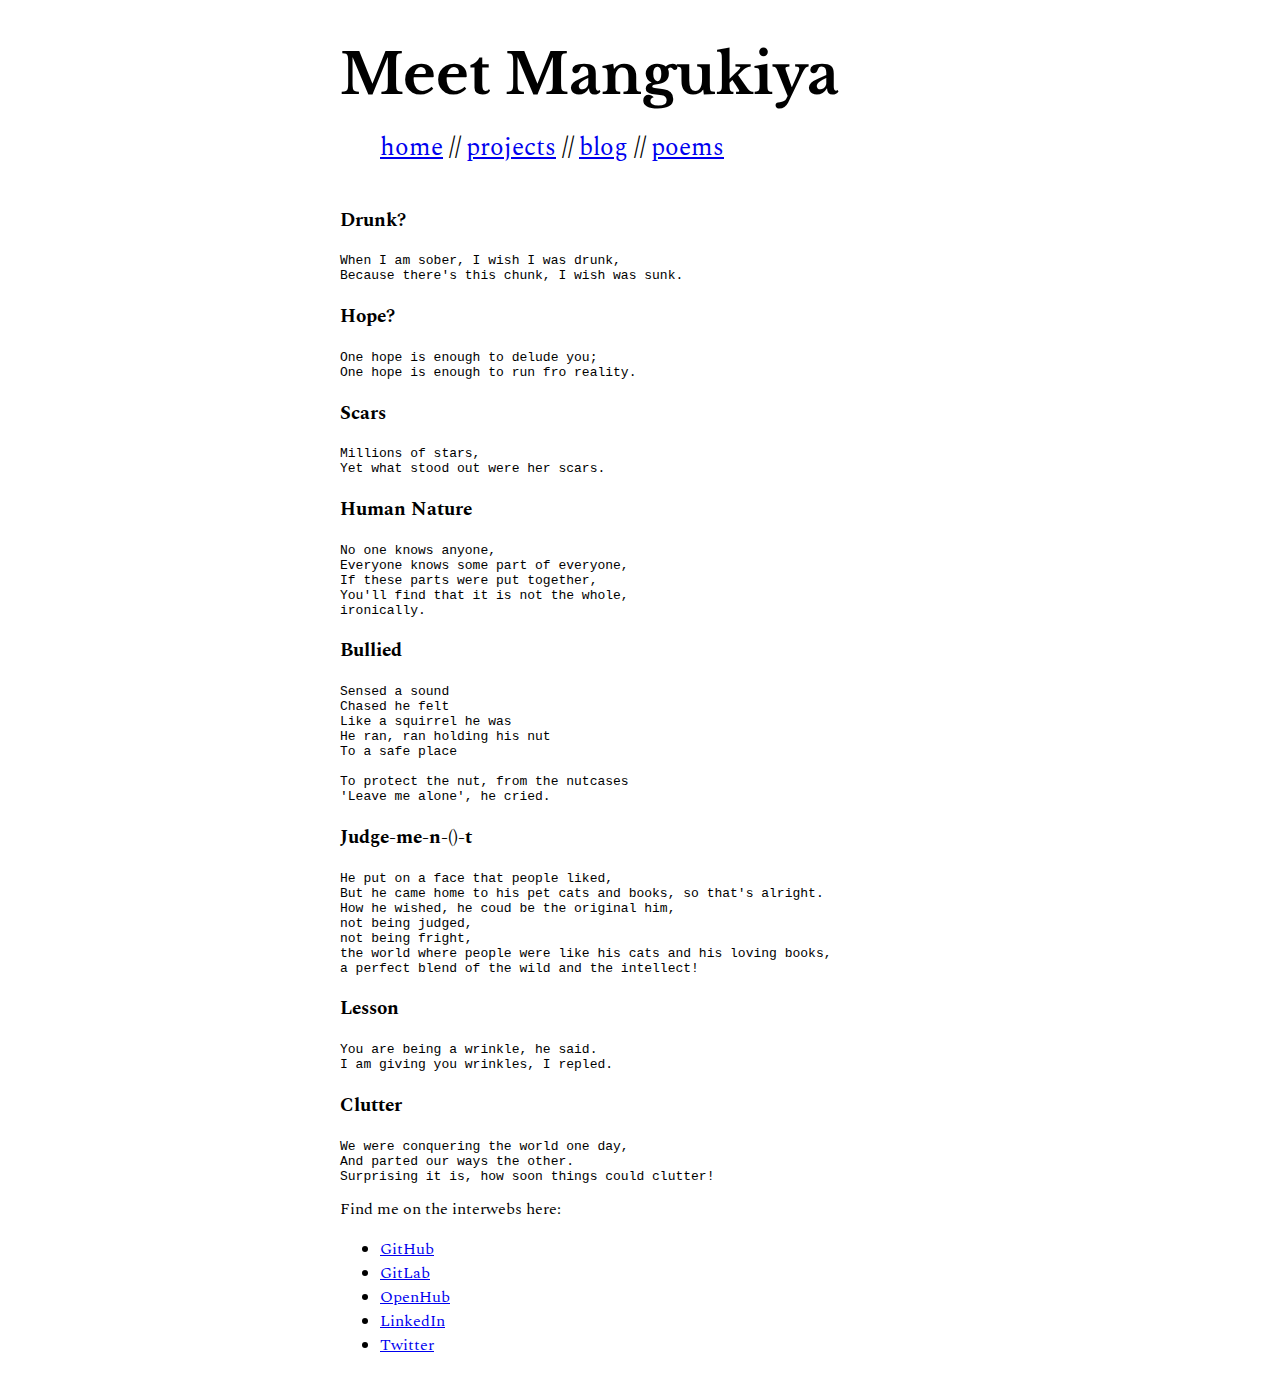
==== poems/index.html @ 8b60ebc4 "Deploy https://myrhy.me to github.com/meetmangukiya/meetmangukiya.github.io.git:master" ====
<!doctype html>
<html>
  <head>
    <title>
Poems | Meet Mangukiya
</title>
    <link rel='stylesheet' href='/static/style.css'>
    <meta name="viewport" content="width=device-width, initial-scale=1.0">
  </head>
  <body>
    <nav>
      <h1>Meet Mangukiya</h1>
      <ul>
        <li><a href='/'>home</a></li>
        <li><a href='/projects'>projects</a></li>
        <li><a href='http://blog.myrhy.me'>blog</a></li>
        <li><a href='http://poems.myrhy.me'>poems</a></li>
      </ul>
    </nav>

    
  
    <div class='poem'>
      <h3>Drunk?</h3>
      <pre>When I am sober, I wish I was drunk,
Because there's this chunk, I wish was sunk.
</pre>
    </div>
  
    <div class='poem'>
      <h3>Hope?</h3>
      <pre>One hope is enough to delude you;
One hope is enough to run fro reality.
</pre>
    </div>
  
    <div class='poem'>
      <h3>Scars</h3>
      <pre>Millions of stars,
Yet what stood out were her scars.
</pre>
    </div>
  
    <div class='poem'>
      <h3>Human Nature</h3>
      <pre>No one knows anyone,
Everyone knows some part of everyone,
If these parts were put together,
You'll find that it is not the whole,
ironically.
</pre>
    </div>
  
    <div class='poem'>
      <h3>Bullied</h3>
      <pre>Sensed a sound
Chased he felt
Like a squirrel he was
He ran, ran holding his nut
To a safe place

To protect the nut, from the nutcases
'Leave me alone', he cried.
</pre>
    </div>
  
    <div class='poem'>
      <h3>Judge-me-n-()-t</h3>
      <pre>He put on a face that people liked,
But he came home to his pet cats and books, so that's alright.
How he wished, he coud be the original him,
not being judged,
not being fright,
the world where people were like his cats and his loving books,
a perfect blend of the wild and the intellect!
</pre>
    </div>
  
    <div class='poem'>
      <h3>Lesson</h3>
      <pre>You are being a wrinkle, he said.
I am giving you wrinkles, I repled.
</pre>
    </div>
  
    <div class='poem'>
      <h3>Clutter</h3>
      <pre>We were conquering the world one day,
And parted our ways the other.
Surprising it is, how soon things could clutter!
</pre>
    </div>
  


    <footer>
      Find me on the interwebs here:
      <ul>
        <li><a href='https://github.com/meetmangukiya'>GitHub</a></li>
        <li><a href='https://gitlab.com/meetmangukiya'>GitLab</a></li>
        <li><a href='https://www.linkedin.com/in/meetmangukiya/'>OpenHub</a></li>
        <li><a href='https://www.linkedin.com/in/meetmangukiya/'>LinkedIn</a></li>
        <li><a href='https://twitter.com/meetmangukiya98'>Twitter</a></li>
      </ul>
    </footer>
  </body>
</html>
---- static/style.css ----
@import url('https://fonts.googleapis.com/css?family=Libre+Baskerville|Spectral');

body {
  font-family: Spectral, serif;
  max-width: 600px;
  margin: 40px auto;
}

nav h1 {
  margin: 0;
  font-size: 3.5em;
  font-family: "Libre Baskerville", serif;
}

nav ul, nav ul li {
  font-size: 1.25em;
  display: inline-block;
}

nav ul li::after {
  content: " // ";
}

nav ul li:last-of-type::after {
  content: "";
}
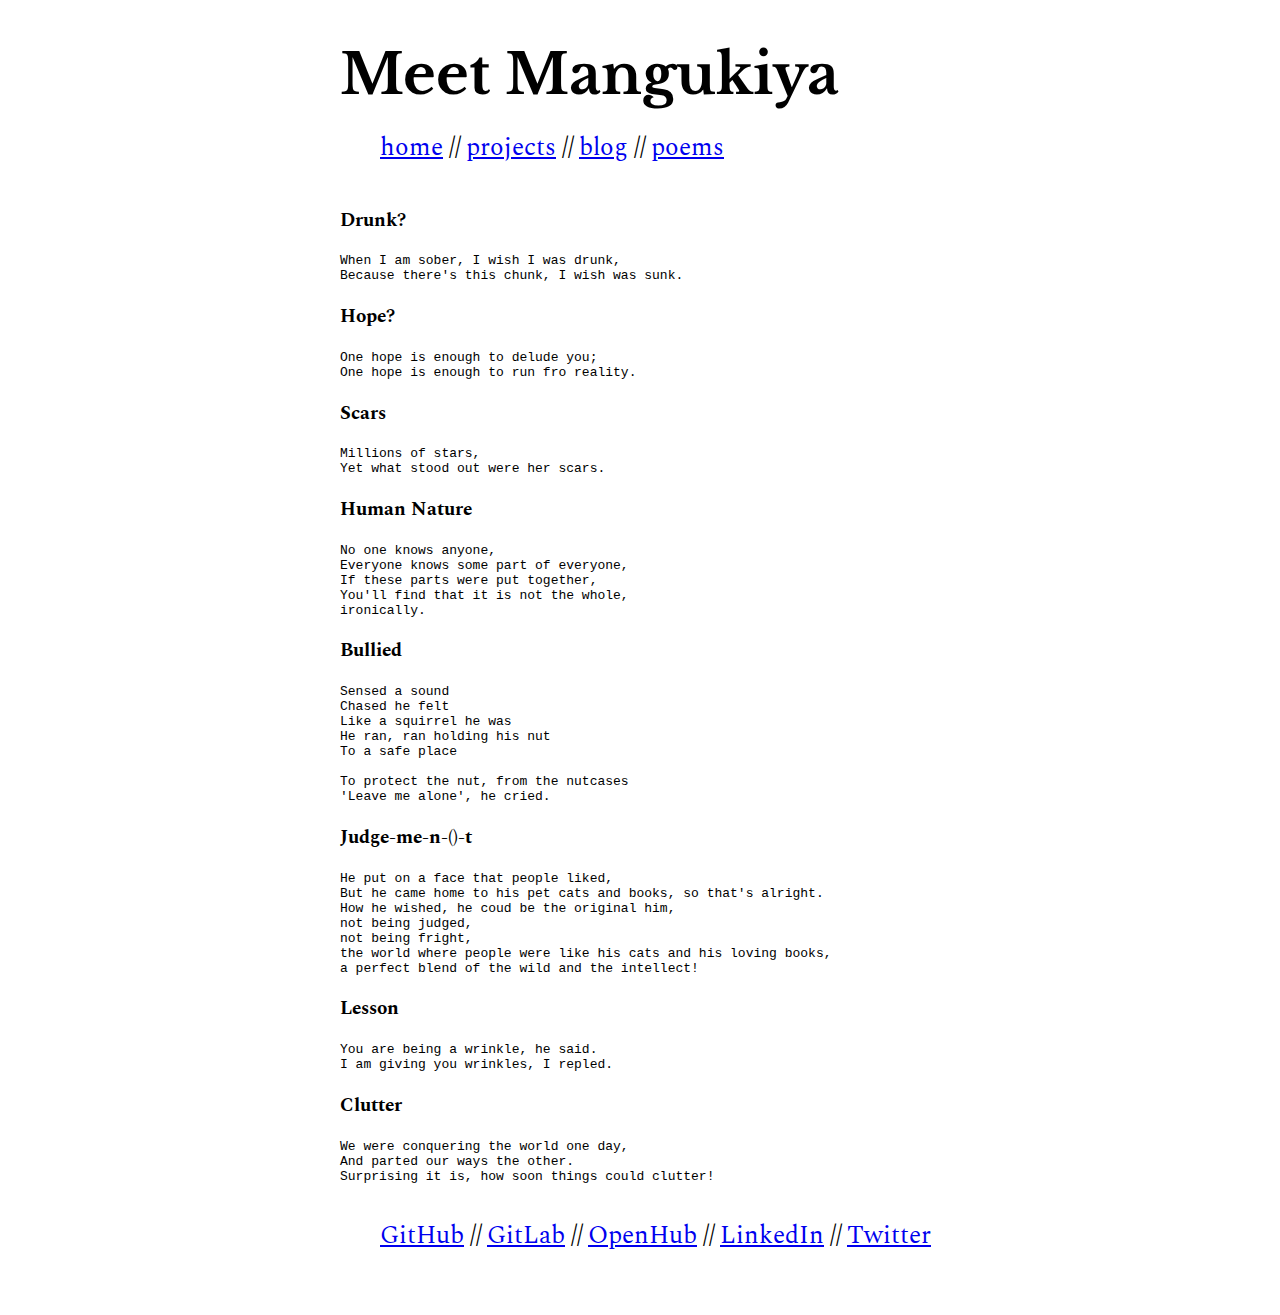
==== commit f95bca7f: "Deploy https://myrhy.me to github.com/meetmangukiya/meetmangukiya.github.io.git:master" ====
--- a/poems/index.html
+++ b/poems/index.html
@@ -14,7 +14,7 @@
         <li><a href='/'>home</a></li>
         <li><a href='/projects'>projects</a></li>
         <li><a href='http://blog.myrhy.me'>blog</a></li>
-        <li><a href='http://poems.myrhy.me'>poems</a></li>
+        <li><a href='/poems'>poems</a></li>
       </ul>
     </nav>
 
@@ -94,7 +94,6 @@
 
 
     <footer>
-      Find me on the interwebs here:
       <ul>
         <li><a href='https://github.com/meetmangukiya'>GitHub</a></li>
         <li><a href='https://gitlab.com/meetmangukiya'>GitLab</a></li>
--- a/static/style.css
+++ b/static/style.css
@@ -12,15 +12,15 @@
   font-family: "Libre Baskerville", serif;
 }
 
-nav ul, nav ul li {
+nav ul, nav ul li, footer ul, footer ul li {
   font-size: 1.25em;
   display: inline-block;
 }
 
-nav ul li::after {
+nav ul li::after, footer ul li::after {
   content: " // ";
 }
 
-nav ul li:last-of-type::after {
+nav ul li:last-of-type::after, footer ul li:last-of-type::after {
   content: "";
 }
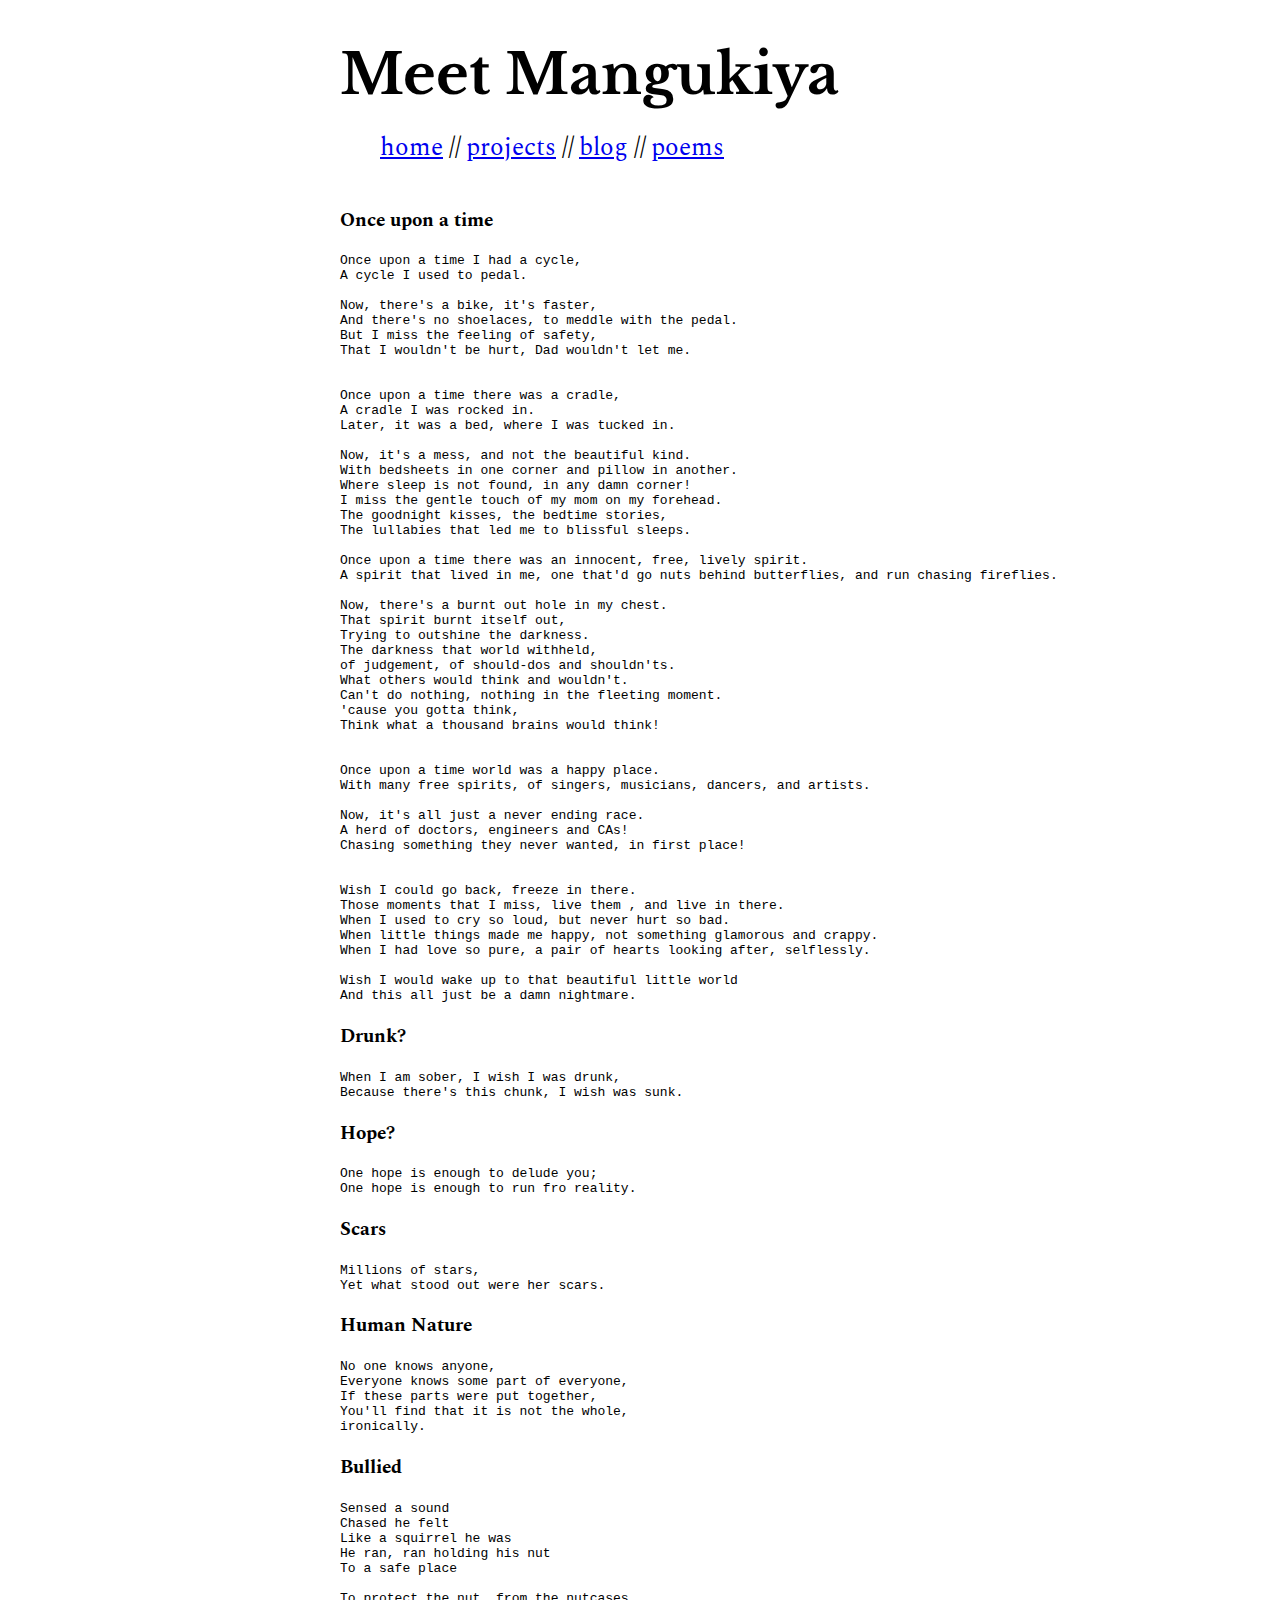
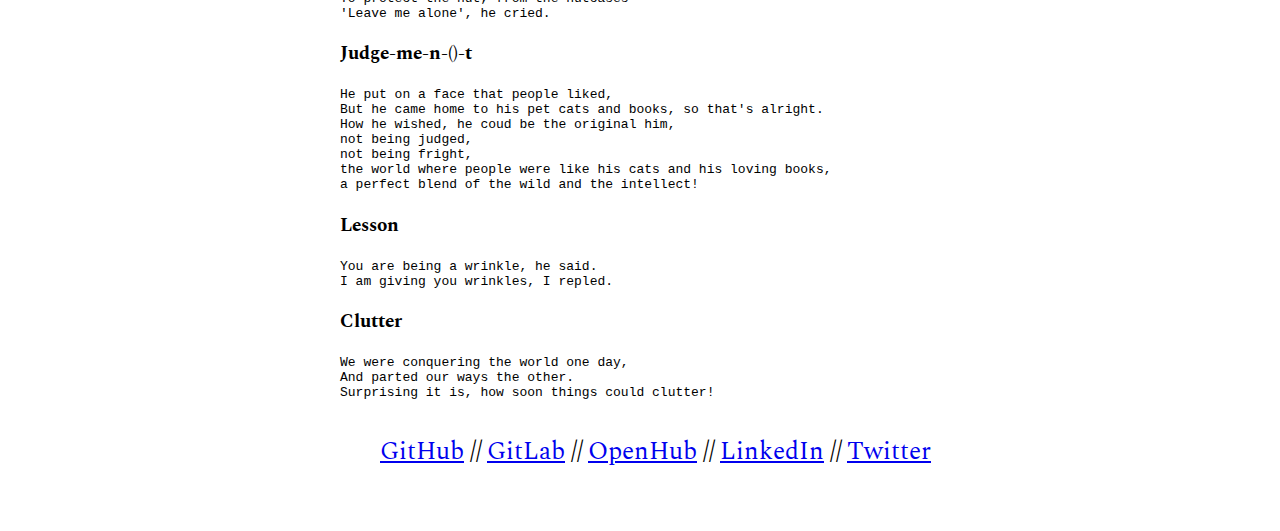
==== commit 2ed43ce2: "Deploy https://myrhy.me to github.com/meetmangukiya/meetmangukiya.github.io.git:master" ====
--- a/poems/index.html
+++ b/poems/index.html
@@ -19,6 +19,61 @@
     </nav>
 
     
+  
+    <div class='poem'>
+      <h3>Once upon a time</h3>
+      <pre>Once upon a time I had a cycle,
+A cycle I used to pedal.
+
+Now, there's a bike, it's faster,
+And there's no shoelaces, to meddle with the pedal.
+But I miss the feeling of safety,
+That I wouldn't be hurt, Dad wouldn't let me.
+
+
+Once upon a time there was a cradle,
+A cradle I was rocked in.
+Later, it was a bed, where I was tucked in.
+
+Now, it's a mess, and not the beautiful kind.
+With bedsheets in one corner and pillow in another.
+Where sleep is not found, in any damn corner!
+I miss the gentle touch of my mom on my forehead.
+The goodnight kisses, the bedtime stories,
+The lullabies that led me to blissful sleeps.
+
+Once upon a time there was an innocent, free, lively spirit.
+A spirit that lived in me, one that'd go nuts behind butterflies, and run chasing fireflies.
+
+Now, there's a burnt out hole in my chest.
+That spirit burnt itself out,
+Trying to outshine the darkness.
+The darkness that world withheld,
+of judgement, of should-dos and shouldn'ts.
+What others would think and wouldn't.
+Can't do nothing, nothing in the fleeting moment.
+'cause you gotta think,
+Think what a thousand brains would think!
+
+
+Once upon a time world was a happy place.
+With many free spirits, of singers, musicians, dancers, and artists.
+
+Now, it's all just a never ending race.
+A herd of doctors, engineers and CAs!
+Chasing something they never wanted, in first place!
+
+
+Wish I could go back, freeze in there.
+Those moments that I miss, live them , and live in there.
+When I used to cry so loud, but never hurt so bad.
+When little things made me happy, not something glamorous and crappy.
+When I had love so pure, a pair of hearts looking after, selflessly.
+
+Wish I would wake up to that beautiful little world
+And this all just be a damn nightmare.
+</pre>
+    </div>
   
     <div class='poem'>
       <h3>Drunk?</h3>
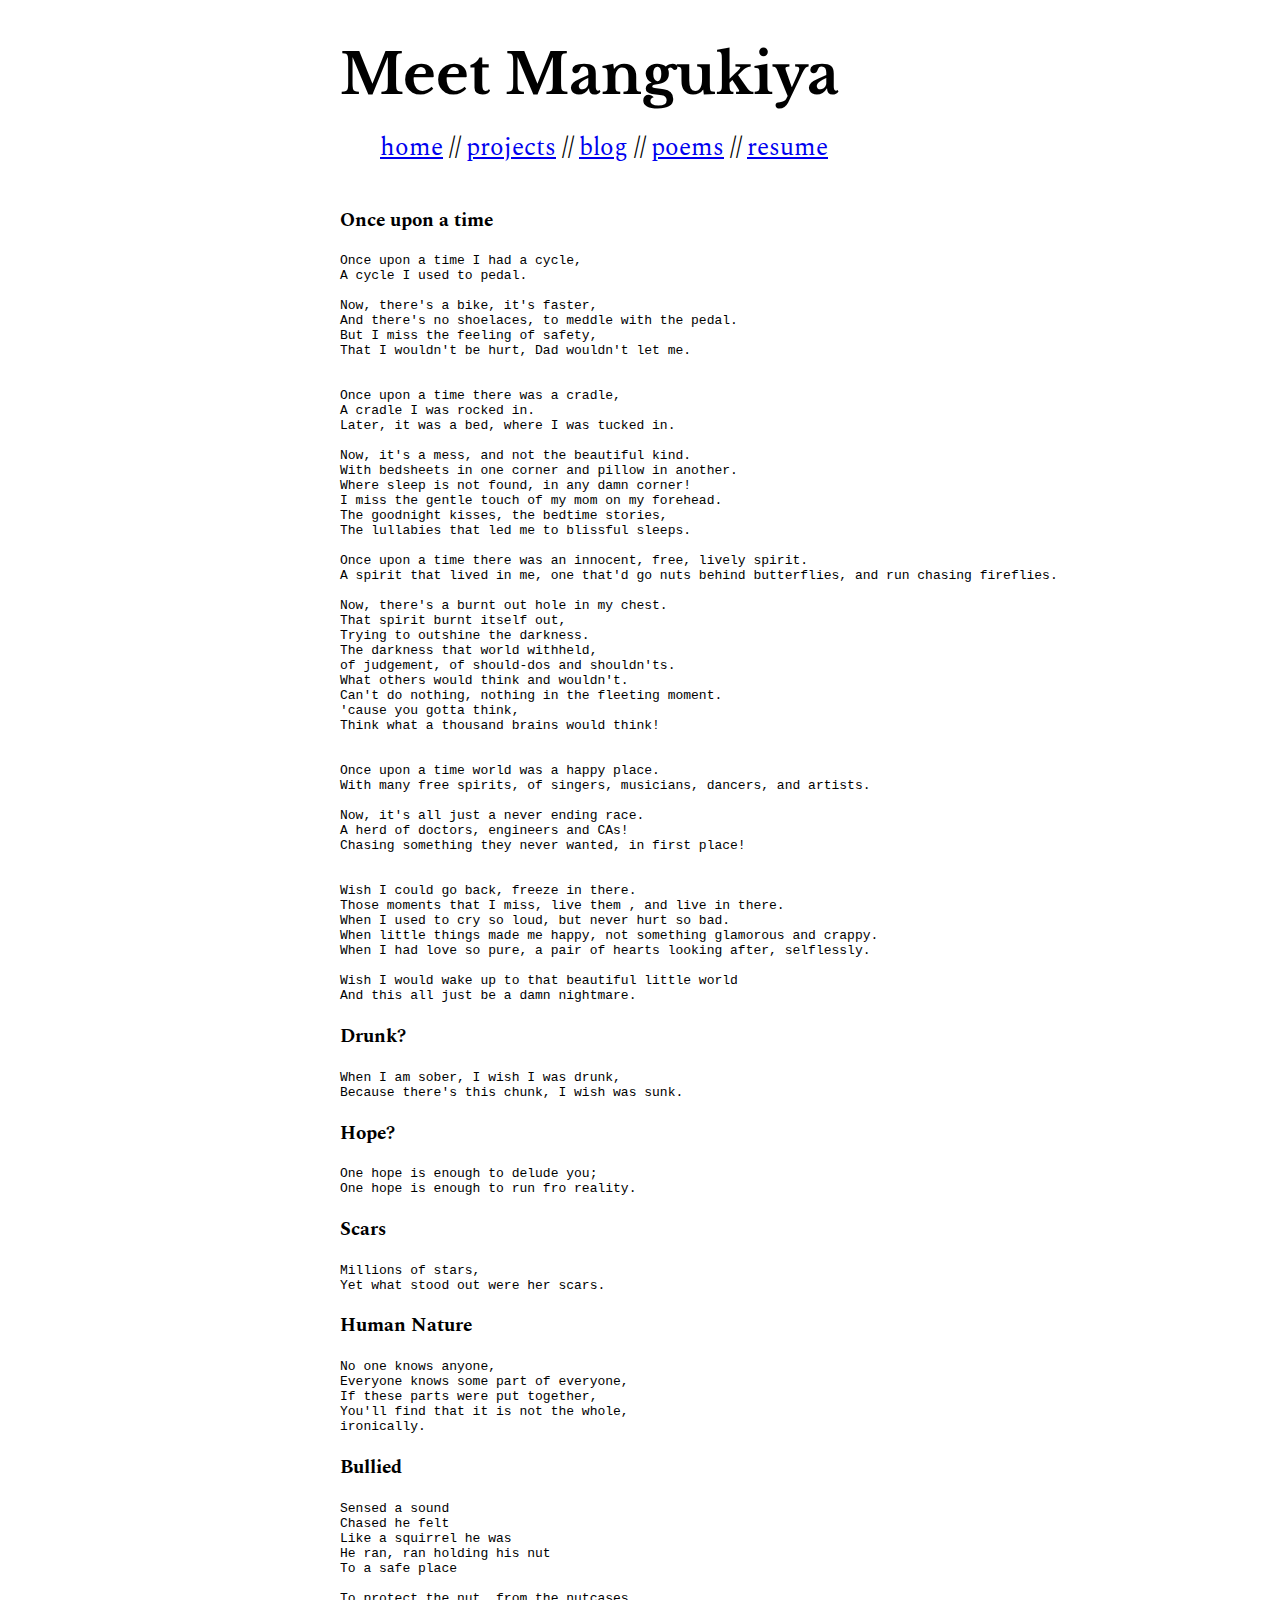
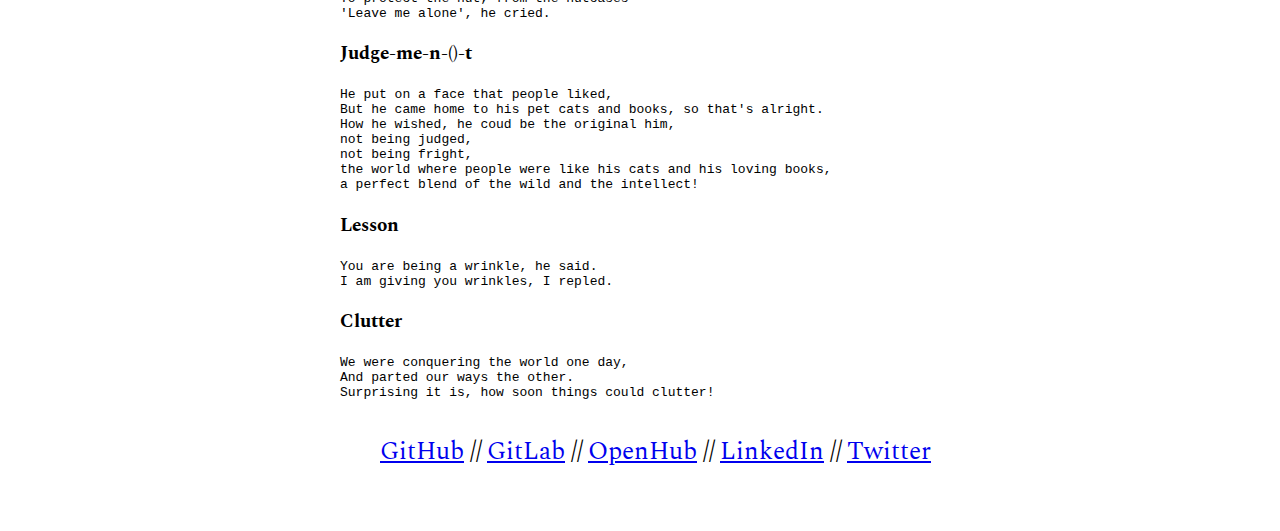
==== commit 9bb644a6: "Deploy https://myrhy.me to github.com/meetmangukiya/meetmangukiya.github.io.git:master" ====
--- a/poems/index.html
+++ b/poems/index.html
@@ -15,6 +15,7 @@
         <li><a href='/projects'>projects</a></li>
         <li><a href='http://blog.myrhy.me'>blog</a></li>
         <li><a href='/poems'>poems</a></li>
+        <li><a href='/static/resume.pdf'>resume</a></li>
       </ul>
     </nav>
 
